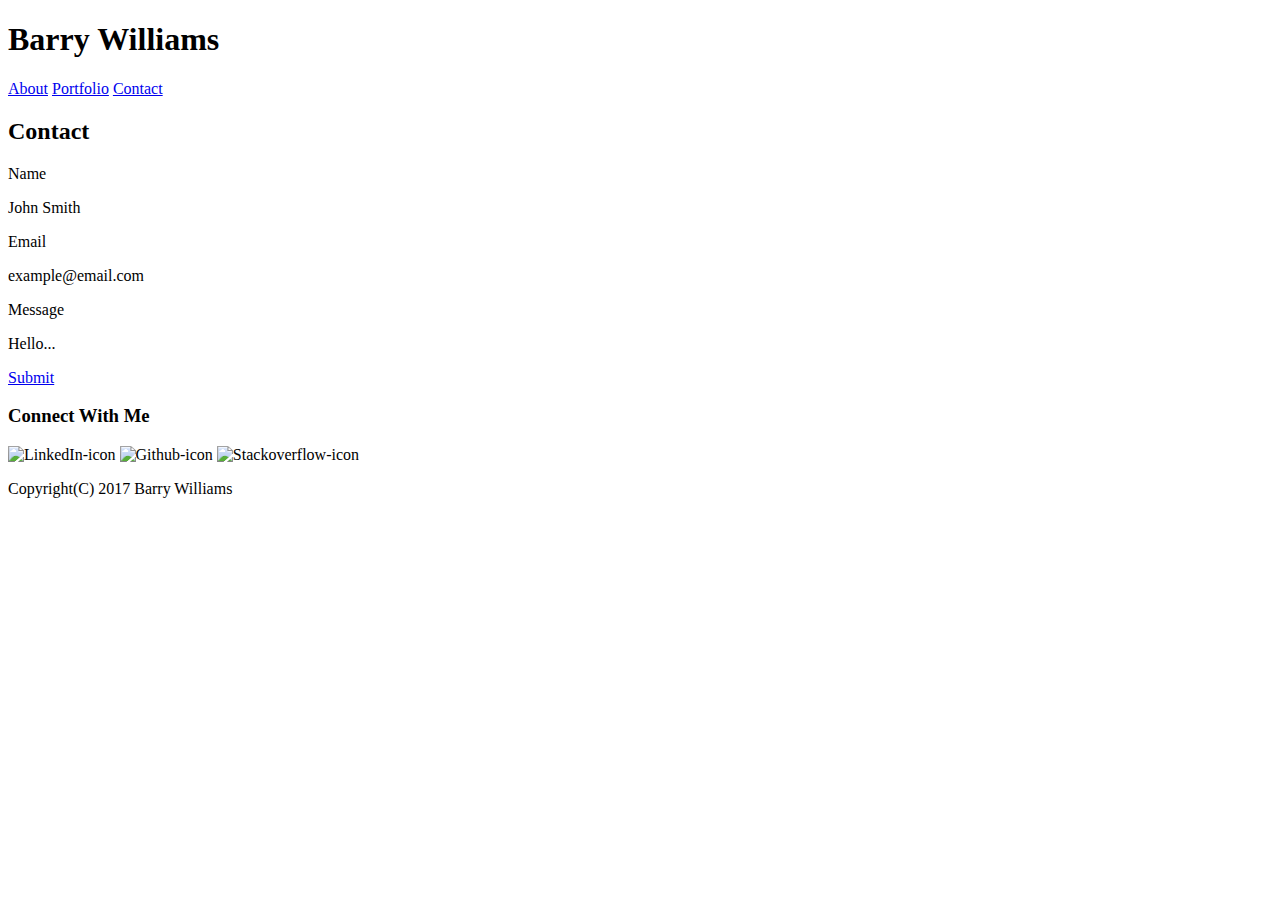
==== contact.html @ e92f6ccd "copy files from portfolio folder over" ====
<!DOCTYPE html>

<html>

<head>
	<title>Contact</title>

	<link rel="stylesheet" type="text/css" href="reset.css">
	<link rel="stylesheet" type="text/css" href="style.css">

</head>

<body>
	<header>
		<div class="navbar">
	
		<h1 id="nameLogo">Barry Williams</h1>
	<!--
		<button class="navbuttons" id="aboutButton">About</button>
		<button class="navbuttons" id="portButton">Portfolio</button>
		<button class="navbuttons" id="contactButton">Contact</button>
	-->
		<a class="navbuttons" id="aboutButton" href="http://kappalegnami.com/">About</a>

		<a class="navbuttons" id="portButton" href="http://kappalegnami.com/">Portfolio</a>

		<a class="navbuttons" id="contactButton" href="http://kappalegnami.com/">Contact</a>
		
		</div>

	</header>

	<div class="container">
		<section id="main-contact">
		<h2>Contact</h2>

			<figure id="line1"></figure>
			

			<p class="labels" id="label1">Name</p>
			<p class="textBox" id="tb1">John Smith</p>
			<P class="labels" id="label2">Email</P>
			<p class="textBox" id="tb2">example@email.com</p>
			<p class="labels" id="label3">Message</p>
			<p id="tb3">Hello...</p>

			
			<a id="submitButton" href="http://kappalegnami.com/">Submit</a>

		</section>

		<section id="sidebar">
			<h3>Connect With Me</h3>

			<figure id="line2"></figure>
	
			<img id="linkedin" src="https://image.flaticon.com/icons/svg/174/174857.svg" alt="LinkedIn-icon"/>

			<img id="git" src="http://icons.iconarchive.com/icons/limav/flat-gradient-social/512/Github-icon.png" alt="Github-icon"/>

			<img id="stack" src="https://cdn4.iconfinder.com/data/icons/miu-flat-social/60/stackoverflow-128.png" alt="Stackoverflow-icon"/>

		</section>
		
		<section id="footer">
			<p>Copyright(C) 2017 Barry Williams</p>
		</section>
	</div>

</body>
</html>
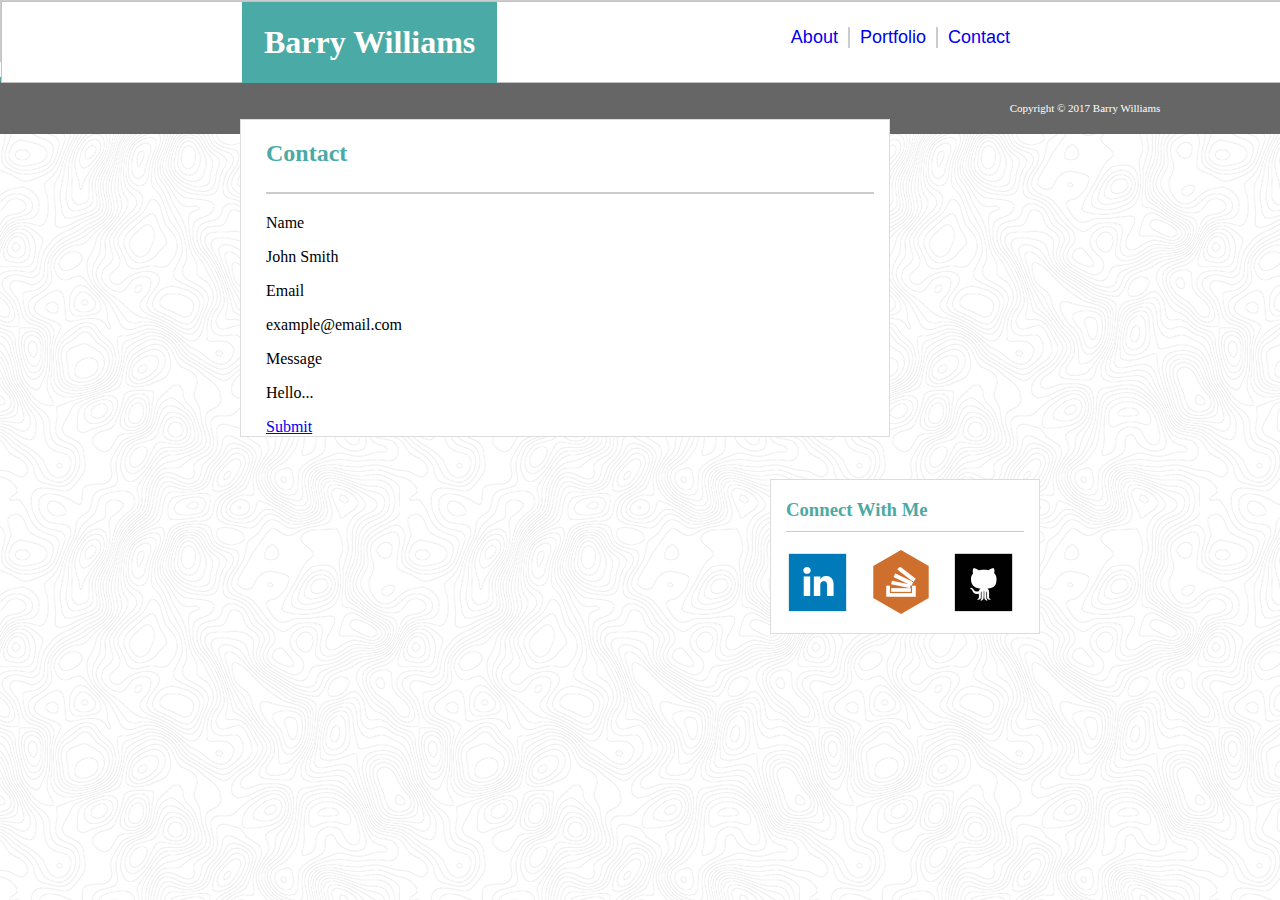
==== commit c71b746a: "first two pages fully complete. All links connected and some customization" ====
--- a/contact.html
+++ b/contact.html
@@ -1,41 +1,28 @@
 <!DOCTYPE html>
-
 <html>
-
 <head>
 	<title>Contact</title>
-
 	<link rel="stylesheet" type="text/css" href="reset.css">
-	<link rel="stylesheet" type="text/css" href="style.css">
-
+	<link rel="stylesheet" type="text/css" href="assets/css/style.css">
 </head>
 
 <body>
-	<header>
-		<div class="navbar">
-	
+	<div class="pageTop">
+	<header class="navbar">
 		<h1 id="nameLogo">Barry Williams</h1>
-	<!--
-		<button class="navbuttons" id="aboutButton">About</button>
-		<button class="navbuttons" id="portButton">Portfolio</button>
-		<button class="navbuttons" id="contactButton">Contact</button>
-	-->
-		<a class="navbuttons" id="aboutButton" href="http://kappalegnami.com/">About</a>
+		<nav>
+			<a class="navbuttons" id="aboutButton" href="/Users/b_dub/makeitsoo.github.io/index.html">About</a>
 
-		<a class="navbuttons" id="portButton" href="http://kappalegnami.com/">Portfolio</a>
+			<a class="navbuttons" id="portButton" href="/Users/b_dub/makeitsoo.github.io/portfolio.html">Portfolio</a>
 
-		<a class="navbuttons" id="contactButton" href="http://kappalegnami.com/">Contact</a>
-		
-		</div>
-
+			<a id="contactButton" href="/Users/b_dub/makeitsoo.github.io/contact.html">Contact</a>
+		</nav>
 	</header>
-
-	<div class="container">
-		<section id="main-contact">
-		<h2>Contact</h2>
-
-			<figure id="line1"></figure>
-			
+	</div>
+	<div class=clearfix>
+<section>
+	<article id="main-contact">
+		<h2>Contact</h2>			
 
 			<p class="labels" id="label1">Name</p>
 			<p class="textBox" id="tb1">John Smith</p>
@@ -47,24 +34,22 @@
 			
 			<a id="submitButton" href="http://kappalegnami.com/">Submit</a>
 
-		</section>
+	</article>
 
-		<section id="sidebar">
+		<aside>
 			<h3>Connect With Me</h3>
-
-			<figure id="line2"></figure>
-	
-			<img id="linkedin" src="https://image.flaticon.com/icons/svg/174/174857.svg" alt="LinkedIn-icon"/>
-
-			<img id="git" src="http://icons.iconarchive.com/icons/limav/flat-gradient-social/512/Github-icon.png" alt="Github-icon"/>
-
-			<img id="stack" src="https://cdn4.iconfinder.com/data/icons/miu-flat-social/60/stackoverflow-128.png" alt="Stackoverflow-icon"/>
-
+					<!--LinkedIn link-->
+				<a target="_blank" href="https://www.linkedin.com/in/barrywilliams4"><img class="social" src="assets/images/linkedin.png" alt="LinkedIn"></a>
+					<!--StackOverflow link-->
+				<a target="_blank" href="https://stackexchange.com/users/11853069/makeitso"><img class="social" src="assets/images/stack.png" alt="StackOverflow"></a>
+					<!--Github link-->
+				<a target="_blank" href="https://github.com/makeitsoo"><img class="social" src="assets/images/git.png" alt="Github"></a>
+		</aside>
 		</section>
 		
-		<section id="footer">
-			<p>Copyright(C) 2017 Barry Williams</p>
-		</section>
+		<footer>
+			Copyright © 2017 Barry Williams
+		</footer>
 	</div>
 
 </body>
--- a/assets/css/style.css
+++ b/assets/css/style.css
@@ -0,0 +1,207 @@
+
+/* be sure to use the correct parent/child relationship when it comes 
+to ordering code. Also must pay attention for the hierarcby of the 
+classes/id/etc.. If something is a class and an id, both of which specify 
+different colors which then takes presidence? Here are the rules: 
+
+Order on page:
+First: body, header, a, h1, h2, h3, h4
+Second: class (.)
+Third: id (#)
+
+Hierarchy:
+id (#) will always be given priority vs. class (.) because it is specific 
+to the element.
+
+Does not have to use these even if HTML has the hooks. Also sometimes uncessary 
+to specify anything for body if everything in the body is already part of 
+class or id being used in CSS to cusotmize. 
+*/
+
+
+html {
+	/*width:auto;*/
+	background-image:url(../images/topography.png);
+	height:100%;
+}
+
+body {
+	margin: 0px;
+	height: 100%;
+	display: flex;
+	flex-direction: column;
+}
+
+h1 {
+	position: absolute;
+	color:white;
+	background-color: #4aaaa5;
+	border:solid #4aaaa5;
+	margin-top:0;
+	margin-left:240px;
+	padding:19px;
+	float:left;
+}
+
+h1, h2, h3 {
+	font-family: 'Georgia', Times, Times New Roman, serif;
+}
+
+h2 {
+	color: #4aaaa5;
+	border-bottom: 2px solid #cccccc;
+	padding-bottom:25px;
+	margin-right:15px;
+}
+
+h3 {
+	color: #4aaaa5;
+	margin-left:15px;
+	margin-right:15px;
+	border-bottom: 1px solid #cccccc;
+	padding-bottom: 10px;
+}
+
+header {
+	position:relative;
+	background-color: #ffffff;
+	border-color: #dddddd;
+	width:auto;
+	top:0;
+	left:0;
+	right:0;
+	height:80px;
+	border:1px solid #C6C1C1;
+	margin-bottom:38px;
+}
+
+nav {
+	float:right;
+	padding:20px;
+	font-family: 'Arial', 'Helvetica Neue', Helvetica, sans-serif;
+	font-size:18px;
+	padding-top:25px;
+	color:#777777;
+	margin-right:240px;
+    background-color: transparent; 
+}
+a.navbuttons:hover {
+    color: blue;
+    background-color: transparent;
+    text-decoration: underline;
+    font-weight: bold;
+}
+a#contactButton:hover {
+    color: blue;
+    background-color: transparent;
+    text-decoration: underline;
+    font-weight: bold;
+}
+
+section {
+	margin-top: 15px;
+	/*
+	width: 960px;
+	margin-left: 130px;
+  	margin-bottom: 0px;
+  	*/
+
+}
+.content {
+	flex: 1 0 auto;
+}
+
+.pageTop	{
+	width: 100%;
+	background-color: #ffffff;
+	border: 1px solid #cccccc;
+	height: 60px;
+}
+
+.navbuttons {
+	float: left;
+	border-right: 2px solid #cccccc;
+	margin-left: 10px;
+	padding-right: 10px;
+	text-decoration: none;
+}
+
+#contactButton {
+	float: left;
+	margin-left: 10px;
+	padding-right: 10px;
+	text-decoration: none;
+}
+
+aside {
+	float:right;
+	border-style:solid;
+	width:268px;
+	padding-left:0px;
+	border-width: 1px;
+	border-color:#dddddd;
+	background-color: #ffffff;
+	margin-top:42px;
+	margin-right:240px;
+}
+
+footer {
+	width: auto;
+    background-color: #666666;
+	border-top: 5px solid #4aaaa5;
+	color: #ffffff;
+	font-size: 11px;
+	text-align: center;
+	padding-top: 20px;
+	padding-bottom: 20px;
+}
+
+.clearfix:before,
+.clearfix:after {
+	content:" ";
+	display:block;
+}
+
+.clearfix:after {
+	clear:both;
+}
+
+.social {
+	/*background-color: #ffffff;*/
+	margin-left:15px;
+	padding-bottom:15px;
+}
+
+.bio {
+	padding-right:30px;
+	padding-left:225px;
+	color:#777777;
+	font-family: 'Arial', 'Helvetica Neue', Helvetica, sans-serif;
+	line-height: 1.3;
+}
+.bio1 {
+	line-height: 1.3;
+	color:#777777;
+	font-family: 'Arial', 'Helvetica Neue', Helvetica, sans-serif;
+	float:left;
+	margin-top:3px;
+}
+
+#bioPic {
+	float:left;
+	height:260px;
+	width:200px;
+	margin-bottom: 5px;
+}
+
+article {
+	border-style:solid;
+	border-width:1px;
+	border-color:#dddddd;
+	background-color: #ffffff;
+	float:left;
+	width:623px;
+	padding-left:25px;
+	margin-top: 42px;
+	margin-left:240px;
+}
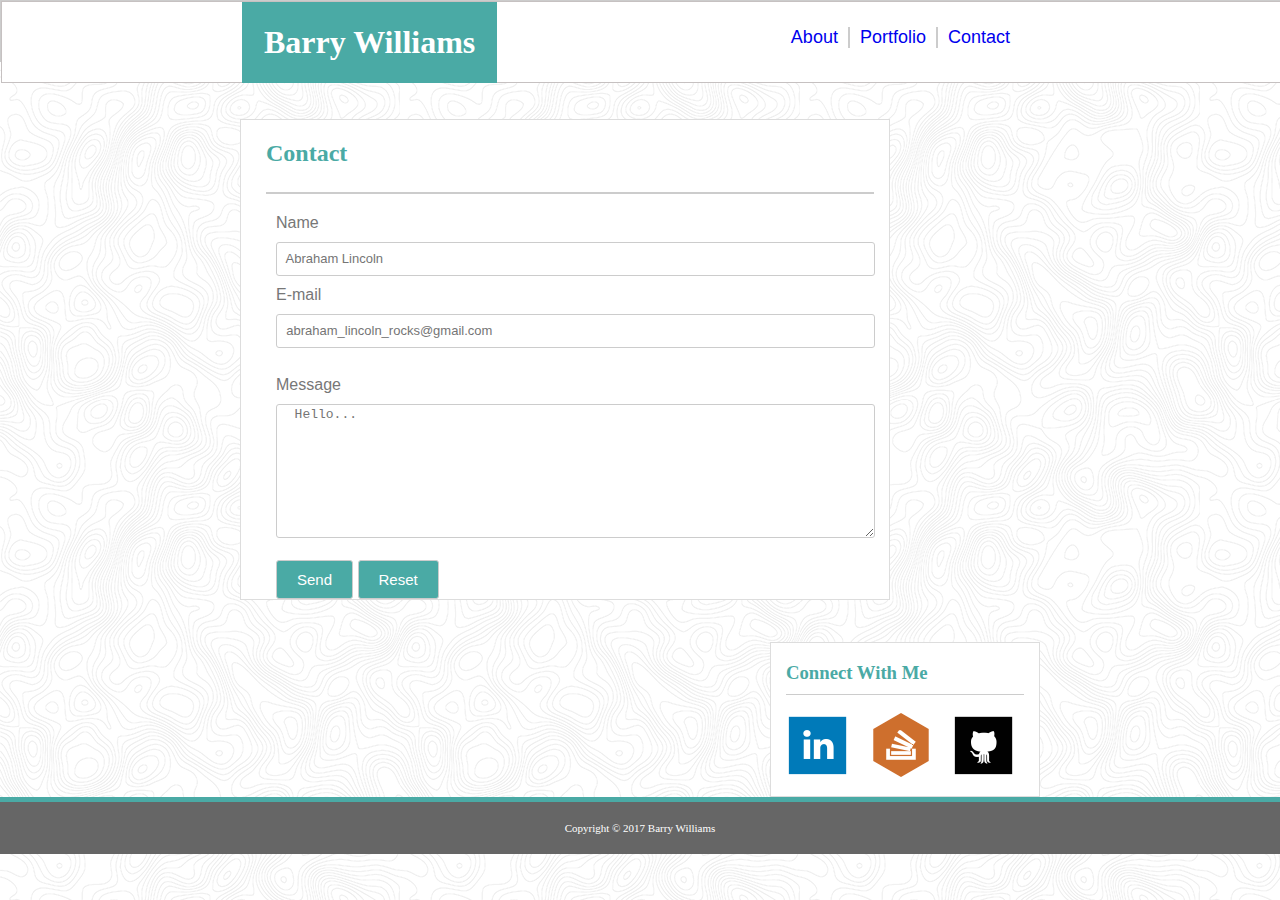
==== commit 8e911fdf: "contact.html page complete" ====
--- a/contact.html
+++ b/contact.html
@@ -11,31 +11,30 @@
 	<header class="navbar">
 		<h1 id="nameLogo">Barry Williams</h1>
 		<nav>
-			<a class="navbuttons" id="aboutButton" href="/Users/b_dub/makeitsoo.github.io/index.html">About</a>
+			<a class="navbuttons" id="aboutButton" target="_blank" href="index.html">About</a>
 
-			<a class="navbuttons" id="portButton" href="/Users/b_dub/makeitsoo.github.io/portfolio.html">Portfolio</a>
+			<a class="navbuttons" id="portButton" target="_blank" href="portfolio.html">Portfolio</a>
 
-			<a id="contactButton" href="/Users/b_dub/makeitsoo.github.io/contact.html">Contact</a>
+			<a id="contactButton" target="_blank" href="contact.html">Contact</a>
 		</nav>
 	</header>
 	</div>
-	<div class=clearfix>
+
 <section>
 	<article id="main-contact">
 		<h2>Contact</h2>			
 
-			<p class="labels" id="label1">Name</p>
-			<p class="textBox" id="tb1">John Smith</p>
-			<P class="labels" id="label2">Email</P>
-			<p class="textBox" id="tb2">example@email.com</p>
-			<p class="labels" id="label3">Message</p>
-			<p id="tb3">Hello...</p>
-
-			
-			<a id="submitButton" href="http://kappalegnami.com/">Submit</a>
-
+		<form action="mailto:barrywilliams84@gmail.com" method="post" enctype="text/plain">
+			Name<br>
+			<input class="text_box" type="text" placeholder="  Abraham Lincoln"><br>
+			E-mail<br>
+			<input class="text_box" type="text" placeholder="  abraham_lincoln_rocks@gmail.com"><br><br>
+			Message<br>
+			<textarea placeholder="  Hello..."></textarea><br><br>
+			<input class="contact_buttons" type="submit" value="Send">
+			<input class="contact_buttons" type="reset" value="Reset">
+		</form>
 	</article>
-
 		<aside>
 			<h3>Connect With Me</h3>
 					<!--LinkedIn link-->
@@ -52,5 +51,6 @@
 		</footer>
 	</div>
 
+<span style="border-radius: 3px; text-indent: 20px; width: auto; padding: 0px 4px 0px 0px; text-align: center; font-style: normal; font-variant: normal; font-weight: bold; font-stretch: normal; font-size: 11px; line-height: 20px; font-family: &quot;Helvetica Neue&quot;, Helvetica, sans-serif; color: rgb(255, 255, 255); background: url(&quot;[data-uri]&quot;) 3px 50% / 14px 14px no-repeat rgb(189, 8, 28); position: absolute; opacity: 1; z-index: 8675309; display: none; cursor: pointer; border: none; -webkit-font-smoothing: antialiased;">Save</span><span style="width: 24px; height: 24px; background: url(&quot;[data-uri]&quot;) 50% 50% / 14px 14px no-repeat rgba(0, 0, 0, 0.4); position: absolute; opacity: 1; z-index: 8675309; display: none; cursor: pointer; border: none; border-radius: 12px;"></span>
 </body>
 </html>--- a/assets/css/style.css
+++ b/assets/css/style.css
@@ -205,3 +205,46 @@
 	margin-top: 42px;
 	margin-left:240px;
 }
+
+/* below here is css for contact.html */
+
+
+form {
+	margin-left: 10px;
+	margin-right: 20px;
+	font-family: 'Arial', 'Helvetica Neue', Helvetica, sans-serif;
+	color:#777777;
+	font-size: 16px;
+}
+
+.text_box {
+	width: 100%;
+	height: 30px;
+	border: 1px solid #cccccc;
+	border-radius: 3px;
+	margin-top: 10px;
+	margin-bottom: 10px;
+	font-size: 13px;
+	color: inherit;
+}
+
+textarea {
+	border: 1px solid #cccccc;
+	border-radius: 3px;
+	font-size: 20px;
+	color: inherit;
+	padding-bottom: 100px;
+  	width: 100%;
+	font-size: 13px;
+	color: inherit;
+	margin-top: 10px;
+}
+
+.contact_buttons{
+    background-color: #4aaaa5;
+    border: 1px solid #cccccc;
+	border-radius: 3px;
+    padding: 10px 20px 10px 20px;
+    color: #ffffff;
+    font-size: 15px;
+ }
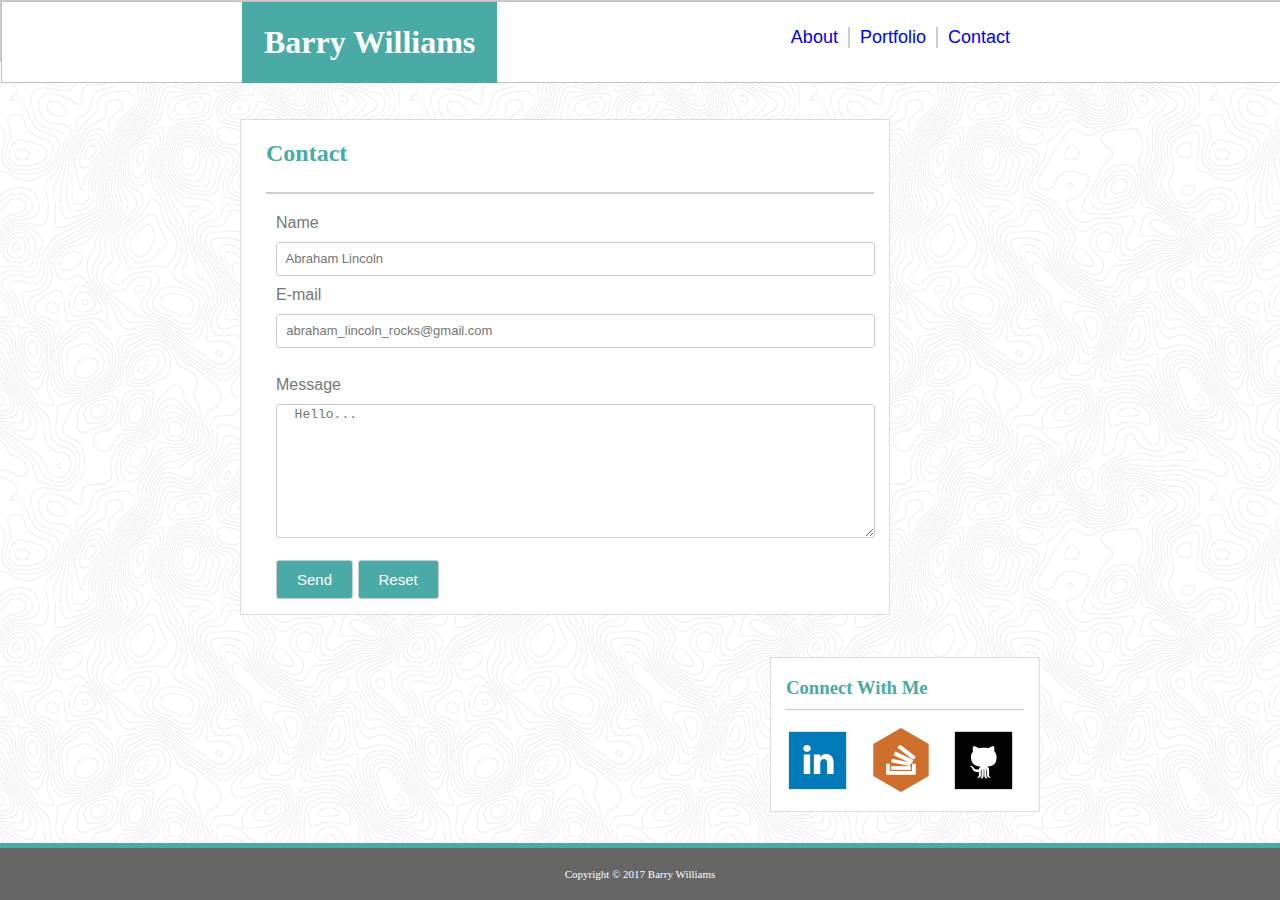
==== commit 81f5eafa: "finished first website" ====
--- a/contact.html
+++ b/contact.html
@@ -6,7 +6,7 @@
 	<link rel="stylesheet" type="text/css" href="assets/css/style.css">
 </head>
 
-<body>
+<body class=site>
 	<div class="pageTop">
 	<header class="navbar">
 		<h1 id="nameLogo">Barry Williams</h1>
@@ -20,7 +20,7 @@
 	</header>
 	</div>
 
-<section>
+<section class="content">
 	<article id="main-contact">
 		<h2>Contact</h2>			
 
@@ -50,7 +50,5 @@
 			Copyright © 2017 Barry Williams
 		</footer>
 	</div>
-
-<span style="border-radius: 3px; text-indent: 20px; width: auto; padding: 0px 4px 0px 0px; text-align: center; font-style: normal; font-variant: normal; font-weight: bold; font-stretch: normal; font-size: 11px; line-height: 20px; font-family: &quot;Helvetica Neue&quot;, Helvetica, sans-serif; color: rgb(255, 255, 255); background: url(&quot;[data-uri]&quot;) 3px 50% / 14px 14px no-repeat rgb(189, 8, 28); position: absolute; opacity: 1; z-index: 8675309; display: none; cursor: pointer; border: none; -webkit-font-smoothing: antialiased;">Save</span><span style="width: 24px; height: 24px; background: url(&quot;[data-uri]&quot;) 50% 50% / 14px 14px no-repeat rgba(0, 0, 0, 0.4); position: absolute; opacity: 1; z-index: 8675309; display: none; cursor: pointer; border: none; border-radius: 12px;"></span>
 </body>
 </html>--- a/assets/css/style.css
+++ b/assets/css/style.css
@@ -1,24 +1,3 @@
-
-/* be sure to use the correct parent/child relationship when it comes 
-to ordering code. Also must pay attention for the hierarcby of the 
-classes/id/etc.. If something is a class and an id, both of which specify 
-different colors which then takes presidence? Here are the rules: 
-
-Order on page:
-First: body, header, a, h1, h2, h3, h4
-Second: class (.)
-Third: id (#)
-
-Hierarchy:
-id (#) will always be given priority vs. class (.) because it is specific 
-to the element.
-
-Does not have to use these even if HTML has the hooks. Also sometimes uncessary 
-to specify anything for body if everything in the body is already part of 
-class or id being used in CSS to cusotmize. 
-*/
-
-
 html {
 	/*width:auto;*/
 	background-image:url(../images/topography.png);
@@ -27,6 +6,10 @@
 
 body {
 	margin: 0px;
+
+}
+
+.site {
 	height: 100%;
 	display: flex;
 	flex-direction: column;
@@ -247,4 +230,5 @@
     padding: 10px 20px 10px 20px;
     color: #ffffff;
     font-size: 15px;
+    margin-bottom: 15px;
  }
